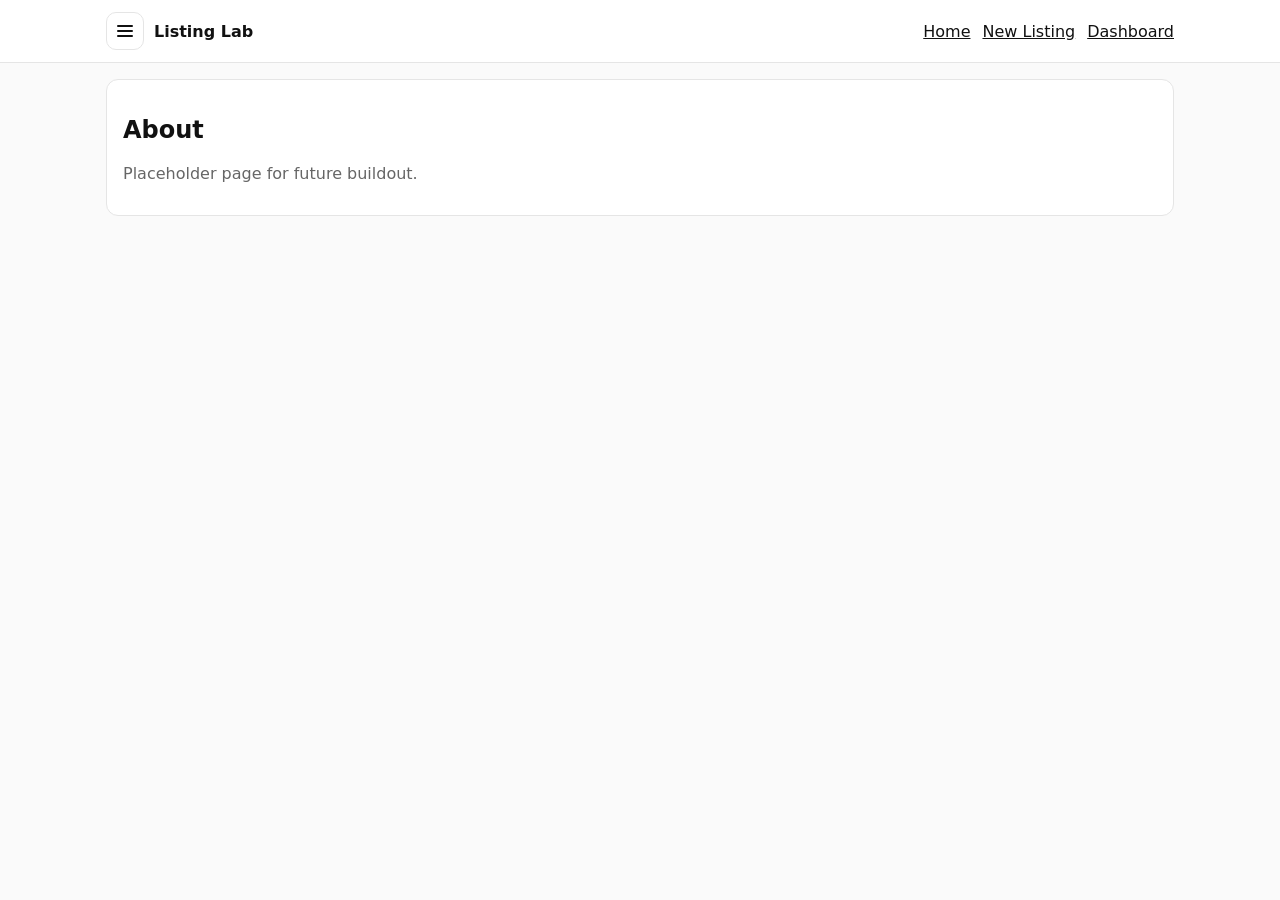
==== about.html @ 0164e8c1 "full website placeholders" ====
<!doctype html>
<html lang="en">
<head>
  <meta charset="utf-8" />
  <meta name="viewport" content="width=device-width,initial-scale=1" />
  <title>About | Listing Lab</title>
  <link rel="stylesheet" href="styles.css" />
</head>
<body>
  <a class="skip-link" href="#main-content">Skip to main content</a>

  <header class="site-header">
    <div class="wrap">
      <div class="row space-between">
        <div class="brand-group">
          <details class="hamburger-menu">
            <summary class="hamburger-trigger" aria-label="Open placeholder pages menu" title="Placeholder pages">
              <span></span><span></span><span></span>
            </summary>
            <div class="hamburger-panel" role="menu" aria-label="Placeholder pages">
              <a role="menuitem" href="about.html">About</a>
              <a role="menuitem" href="features.html">Features</a>
              <a role="menuitem" href="how-it-works.html">How It Works</a>
              <a role="menuitem" href="pricing.html">Pricing</a>
              <a role="menuitem" href="templates.html">Templates</a>
              <a role="menuitem" href="integrations.html">Integrations</a>
            </div>
          </details>
          <a class="site-title" href="index.html">Listing Lab</a>
        </div>
        <nav class="nav" aria-label="Primary">
          <a href="index.html">Home</a>
          <a href="new-listing.html">New Listing</a>
          <a href="dashboard.html">Dashboard</a>
        </nav>
      </div>
    </div>
  </header>

  <main id="main-content" class="wrap">
    <section class="card stack">
      <h1>About</h1>
      <p class="muted">Placeholder page for future buildout.</p>
    </section>
  </main>
</body>
</html>
---- styles.css ----
:root { --border:#e5e5e5; --muted:#666; --bg:#fafafa; }
* { box-sizing: border-box; }
body { font-family: system-ui, Arial, sans-serif; margin:0; background:var(--bg); color:#111; }
a { color: inherit; }
.skip-link {
  position: absolute;
  left: 12px;
  top: -48px;
  background: #111;
  color: #fff;
  padding: 8px 12px;
  border-radius: 8px;
  text-decoration: none;
  z-index: 1000;
}
.skip-link:focus {
  top: 12px;
}
.wrap { max-width: 1100px; margin: 0 auto; padding: 16px; }
.site-header { background:#fff; border-bottom:1px solid var(--border); }
.site-header .wrap { padding-top: 12px; padding-bottom: 12px; }
.brand-group {
  display: flex;
  align-items: center;
  gap: 10px;
}
.hamburger-menu {
  position: relative;
}
.hamburger-trigger {
  list-style: none;
  width: 38px;
  height: 38px;
  border: 1px solid var(--border);
  border-radius: 10px;
  background: #fff;
  display: inline-flex;
  align-items: center;
  justify-content: center;
  gap: 3px;
  flex-direction: column;
  cursor: pointer;
}
.hamburger-trigger::-webkit-details-marker { display: none; }
.hamburger-trigger span {
  display: block;
  width: 16px;
  height: 2px;
  border-radius: 999px;
  background: #111;
}
.hamburger-panel {
  position: absolute;
  top: calc(100% + 8px);
  left: 0;
  min-width: 220px;
  background: #fff;
  border: 1px solid var(--border);
  border-radius: 12px;
  padding: 6px;
  box-shadow: 0 10px 24px rgba(17,17,17,0.12);
  z-index: 20;
}
.hamburger-panel a {
  display: block;
  text-decoration: none;
  padding: 8px 10px;
  border-radius: 8px;
}
.hamburger-panel a:hover {
  background: #f6f6f6;
}
.hamburger-menu[open] .hamburger-trigger {
  border-color: #cfcfcf;
  box-shadow: 0 0 0 3px rgba(17,17,17,0.08);
}
.site-title {
  font-weight: 700;
  text-decoration: none;
}
.nav { display:flex; gap:12px; align-items:center; }
.nav a[aria-current="page"] {
  font-weight: 700;
  text-decoration: underline;
  text-underline-offset: 3px;
}
.row { display:flex; gap:10px; align-items:center; flex-wrap:wrap; }
.space-between { justify-content: space-between; }

.grid-2 { display:grid; grid-template-columns: 1fr 1fr; gap:16px; }
@media (max-width: 900px) { .grid-2 { grid-template-columns: 1fr; } }

.card { background:#fff; border:1px solid var(--border); border-radius:12px; padding:16px; }
.stack > * + * { margin-top: 12px; }
.stack-compact > * + * { margin-top: 8px; }

.listing-workspace { align-items: stretch; }
.workspace-panel {
  display: flex;
  flex-direction: column;
  height: 100%;
}
.workspace-panel h2,
.workspace-panel h3 {
  margin: 0;
}
.panel-header p,
.panel-subhead p {
  margin: 4px 0 0;
}
.panel-status {
  margin-top: 12px;
  margin-bottom: 12px;
}
.panel-subhead {
  margin-top: 12px;
  margin-bottom: 8px;
}
.workspace-panel-preview .preview {
  min-height: 160px;
}
.preview-actions {
  margin-top: auto;
  padding-top: 12px;
}

label { display:block; font-weight: 600; }
input, select, textarea {
  width: 100%; padding: 10px; margin-top: 6px;
  border:1px solid var(--border); border-radius:10px; font: inherit;
  background:#fff;
}
textarea { resize: vertical; }
input:focus-visible, select:focus-visible, textarea:focus-visible {
  outline: none;
  border-color: #111;
  box-shadow: 0 0 0 3px rgba(17,17,17,0.14);
}

.btn {
  display:inline-block; padding:10px 12px; border-radius:10px;
  border:1px solid #111; background:#111; color:#fff; text-decoration:none;
  cursor:pointer; font-weight:600;
  transition: background-color 120ms ease, border-color 120ms ease,
    color 120ms ease, box-shadow 120ms ease, transform 120ms ease;
}
.btn-primary-cta {
  padding: 14px 20px;
  font-size: 1rem;
  font-weight: 700;
  box-shadow: 0 10px 22px rgba(17,17,17,0.2);
  transform: translateY(-1px);
}
.btn-primary-cta:hover {
  background: #000;
  border-color: #000;
  box-shadow: 0 12px 26px rgba(17,17,17,0.24);
  transform: translateY(-2px);
}
.btn-secondary {
  background:#fff;
  color:#222;
  border-color: var(--border);
  box-shadow: none;
}
.btn-secondary:hover {
  background: #f4f4f4;
  border-color: #cfcfcf;
}
.btn:focus-visible {
  outline: none;
  box-shadow: 0 0 0 3px rgba(17,17,17,0.14), 0 0 0 6px rgba(17,17,17,0.28);
}
.btn-primary-cta:focus-visible {
  box-shadow: 0 0 0 3px rgba(17,17,17,0.16), 0 0 0 6px rgba(17,17,17,0.3),
    0 10px 22px rgba(17,17,17,0.2);
}
a:focus-visible {
  outline: 2px solid #111;
  outline-offset: 3px;
  border-radius: 4px;
}
.hamburger-trigger:focus-visible {
  outline: 2px solid #111;
  outline-offset: 3px;
}

.link-btn {
  background:none; border:none; color:#111; text-decoration: underline;
  cursor:pointer; padding:0; font: inherit;
}
.link-btn:focus-visible {
  outline: 2px solid #111;
  outline-offset: 3px;
  border-radius: 4px;
}

.muted { color: var(--muted); }
.small { font-size: 0.9rem; }
.sr-only {
  position: absolute;
  width: 1px;
  height: 1px;
  padding: 0;
  margin: -1px;
  overflow: hidden;
  clip: rect(0, 0, 0, 0);
  white-space: nowrap;
  border: 0;
}

.error { color:#b00020; font-weight:600; min-height: 1.2em; }
.panel-status .error { margin: 0; }
.panel-status [role="status"] { margin: 0; }

.preview {
  background:#0b0b0b; color:#f2f2f2;
  padding:12px; border-radius:12px;
  overflow:auto; min-height: 220px;
}
.listing-concept {
  background:#fff;
  border:1px solid var(--border);
  border-radius:12px;
  padding:10px;
  margin-bottom: 12px;
}
.listing-photo-placeholder {
  width: 100%;
  aspect-ratio: 16 / 10;
  border:1px dashed #bbb;
  border-radius:12px;
  background:
    linear-gradient(135deg, #f7f7f7 0%, #ececec 100%);
  display:flex;
  flex-direction:column;
  align-items:center;
  justify-content:center;
  gap:6px;
  text-align:center;
  padding:12px;
}
.listing-photo-initials {
  display:inline-flex;
  align-items:center;
  justify-content:center;
  min-width: 54px;
  height: 54px;
  padding: 0 12px;
  border-radius: 999px;
  background:#111;
  color:#fff;
  font-weight:700;
  letter-spacing: 0.04em;
}
.listing-card-title {
  font-weight:700;
  margin: 8px 0 0;
}
.listing-card-price {
  font-weight:700;
  font-size: 1.05rem;
  margin: 0;
}

.meter, .hint {
  background:#f6f6f6; border:1px solid var(--border);
  border-radius:12px; padding:10px;
}
.grow { flex: 1; min-width: 220px; }

table { width:100%; border-collapse: collapse; }
th, td { border-bottom:1px solid var(--border); padding: 10px; text-align:left; vertical-align: top; }
thead th { background:#f6f6f6; }

@media (prefers-reduced-motion: reduce) {
  * {
    transition: none !important;
    scroll-behavior: auto !important;
  }
}
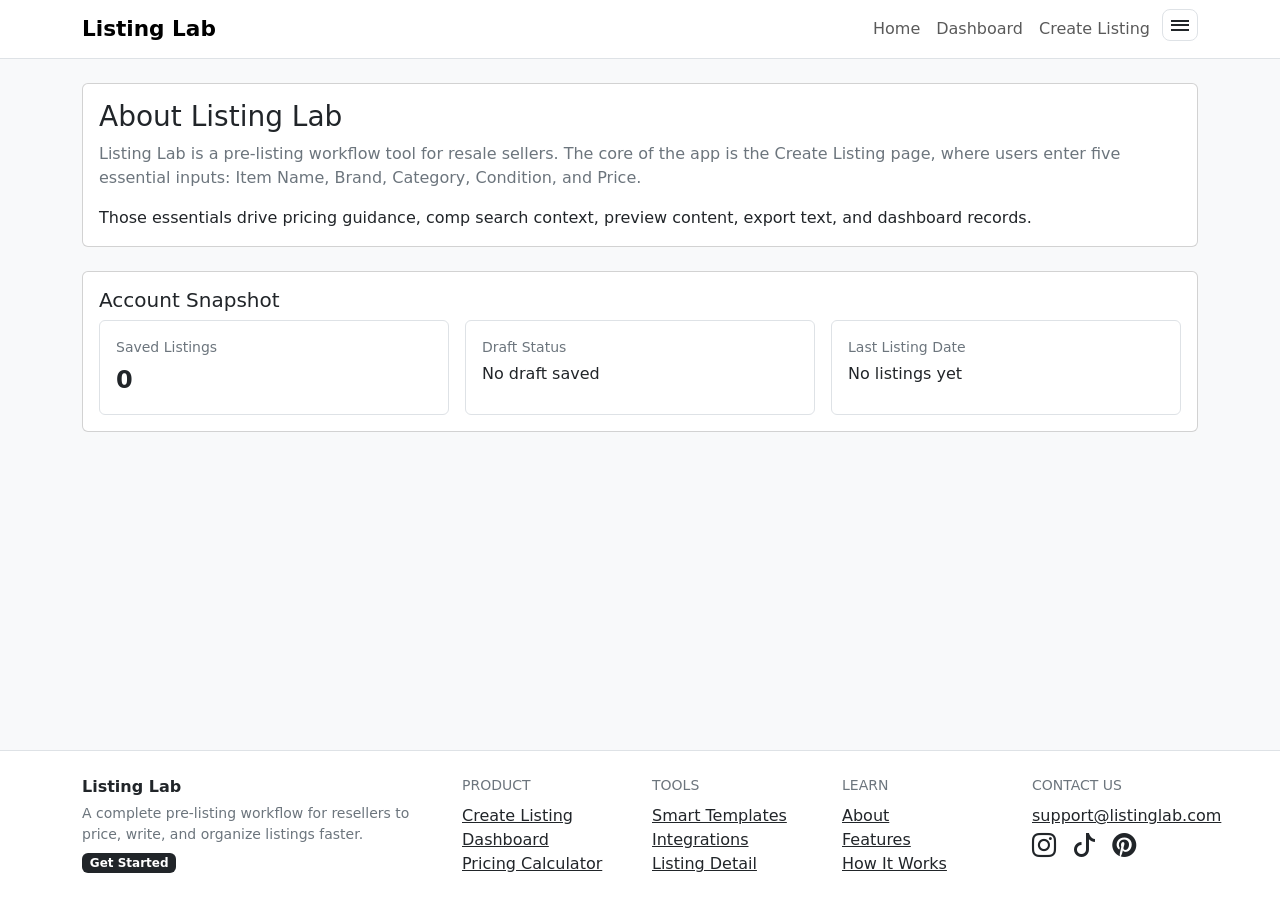
==== commit c7958a77: "functional prototype" ====
--- a/about.html
+++ b/about.html
@@ -2,46 +2,145 @@
 <html lang="en">
 <head>
   <meta charset="utf-8" />
-  <meta name="viewport" content="width=device-width,initial-scale=1" />
+  <meta name="viewport" content="width=device-width, initial-scale=1" />
   <title>About | Listing Lab</title>
+  <link
+    href="https://cdn.jsdelivr.net/npm/bootstrap@5.3.3/dist/css/bootstrap.min.css"
+    rel="stylesheet"
+    integrity="sha384-QWTKZyjpPEjISv5WaRU9OFeRpok6YctnYmDr5pNlyT2bRjXh0JMhjY6hW+ALEwIH"
+    crossorigin="anonymous"
+  />
+  <link rel="stylesheet" href="https://cdn.jsdelivr.net/npm/bootstrap-icons@1.11.3/font/bootstrap-icons.min.css" />
   <link rel="stylesheet" href="styles.css" />
 </head>
 <body>
   <a class="skip-link" href="#main-content">Skip to main content</a>
 
-  <header class="site-header">
-    <div class="wrap">
-      <div class="row space-between">
-        <div class="brand-group">
-          <details class="hamburger-menu">
-            <summary class="hamburger-trigger" aria-label="Open placeholder pages menu" title="Placeholder pages">
-              <span></span><span></span><span></span>
-            </summary>
-            <div class="hamburger-panel" role="menu" aria-label="Placeholder pages">
-              <a role="menuitem" href="about.html">About</a>
-              <a role="menuitem" href="features.html">Features</a>
-              <a role="menuitem" href="how-it-works.html">How It Works</a>
-              <a role="menuitem" href="pricing.html">Pricing</a>
-              <a role="menuitem" href="templates.html">Templates</a>
-              <a role="menuitem" href="integrations.html">Integrations</a>
-            </div>
-          </details>
-          <a class="site-title" href="index.html">Listing Lab</a>
-        </div>
-        <nav class="nav" aria-label="Primary">
-          <a href="index.html">Home</a>
-          <a href="new-listing.html">New Listing</a>
-          <a href="dashboard.html">Dashboard</a>
-        </nav>
+  <nav class="navbar navbar-expand-lg bg-white border-bottom sticky-top">
+    <div class="container">
+      <a class="navbar-brand fw-semibold" href="index.html">Listing Lab</a>
+      <button
+        class="navbar-toggler"
+        type="button"
+        data-bs-toggle="collapse"
+        data-bs-target="#primaryNav"
+        aria-controls="primaryNav"
+        aria-expanded="false"
+        aria-label="Toggle navigation"
+      >
+        <span class="navbar-toggler-icon"></span>
+      </button>
+      <div class="collapse navbar-collapse" id="primaryNav">
+        <ul class="navbar-nav ms-auto mb-2 mb-lg-0">
+          <li class="nav-item"><a class="nav-link" href="index.html">Home</a></li>
+          <li class="nav-item"><a class="nav-link" href="dashboard.html">Dashboard</a></li>
+          <li class="nav-item"><a class="nav-link" href="new-listing.html">Create Listing</a></li>
+          <li class="nav-item dropdown">
+            <a class="nav-link dropdown-toggle menu-toggle active" href="#" role="button" data-bs-toggle="dropdown" aria-expanded="false" aria-label="Open menu" title="Menu">&#9776;</a>
+            <ul class="dropdown-menu dropdown-menu-end">
+              <li><a class="dropdown-item active" href="about.html">About</a></li>
+              <li><a class="dropdown-item" href="features.html">Features</a></li>
+              <li><a class="dropdown-item" href="how-it-works.html">How It Works</a></li>
+              <li><a class="dropdown-item" href="pricing.html">Pricing</a></li>
+              <li><a class="dropdown-item" href="templates.html">Templates</a></li>
+              <li><a class="dropdown-item" href="integrations.html">Integrations</a></li>
+            </ul>
+          </li>
+        </ul>
       </div>
     </div>
-  </header>
+  </nav>
 
-  <main id="main-content" class="wrap">
-    <section class="card stack">
-      <h1>About</h1>
-      <p class="muted">Placeholder page for future buildout.</p>
+  <main id="main-content" class="container py-4">
+    <section class="card mb-4">
+      <div class="card-body">
+        <h1 class="h3">About Listing Lab</h1>
+        <p class="text-secondary mb-3">
+          Listing Lab is a pre-listing workflow tool for resale sellers. The core of the app is the Create Listing page,
+          where users enter five essential inputs: Item Name, Brand, Category, Condition, and Price.
+        </p>
+        <p class="mb-0">
+          Those essentials drive pricing guidance, comp search context, preview content, export text, and dashboard records.
+        </p>
+      </div>
+    </section>
+
+    <section class="card">
+      <div class="card-body">
+        <h2 class="h5">Account Snapshot</h2>
+        <div class="row g-3">
+          <div class="col-12 col-md-4">
+            <div class="border rounded p-3 h-100">
+              <p class="small text-secondary mb-1">Saved Listings</p>
+              <p id="aboutListingCount" class="fs-4 fw-semibold mb-0">0</p>
+            </div>
+          </div>
+          <div class="col-12 col-md-4">
+            <div class="border rounded p-3 h-100">
+              <p class="small text-secondary mb-1">Draft Status</p>
+              <p id="aboutDraftStatus" class="mb-0">No draft saved</p>
+            </div>
+          </div>
+          <div class="col-12 col-md-4">
+            <div class="border rounded p-3 h-100">
+              <p class="small text-secondary mb-1">Last Listing Date</p>
+              <p id="aboutLastSaved" class="mb-0">No listings yet</p>
+            </div>
+          </div>
+        </div>
+      </div>
     </section>
   </main>
+
+  <footer class="border-top bg-white py-4 mt-4">
+    <div class="container">
+      <div class="row g-4">
+        <div class="col-12 col-lg-4">
+          <p class="fw-semibold mb-1">Listing Lab</p>
+          <p class="small text-secondary mb-0">A complete pre-listing workflow for resellers to price, write, and organize listings faster.</p>
+          <a class="badge text-bg-dark mt-2 text-decoration-none" href="new-listing.html">Get Started</a>
+        </div>
+        <div class="col-6 col-lg-2">
+          <p class="small text-uppercase text-secondary mb-2">Product</p>
+          <ul class="list-unstyled mb-0">
+            <li><a href="new-listing.html">Create Listing</a></li>
+            <li><a href="dashboard.html">Dashboard</a></li>
+            <li><a href="pricing.html">Pricing Calculator</a></li>
+          </ul>
+        </div>
+        <div class="col-6 col-lg-2">
+          <p class="small text-uppercase text-secondary mb-2">Tools</p>
+          <ul class="list-unstyled mb-0">
+            <li><a href="templates.html">Smart Templates</a></li>
+            <li><a href="integrations.html">Integrations</a></li>
+            <li><a href="listing.html">Listing Detail</a></li>
+          </ul>
+        </div>
+        <div class="col-6 col-lg-2">
+          <p class="small text-uppercase text-secondary mb-2">Learn</p>
+          <ul class="list-unstyled mb-0">
+            <li><a href="about.html">About</a></li>
+            <li><a href="features.html">Features</a></li>
+            <li><a href="how-it-works.html">How It Works</a></li>
+          </ul>
+        </div>
+        <div class="col-6 col-lg-2">
+          <p class="small text-uppercase text-secondary mb-2">Contact Us</p>
+          <ul class="list-unstyled mb-0">
+            <li><a href="mailto:support@listinglab.com">support@listinglab.com</a></li>
+            <li class="fs-4" aria-label="Social media icons (not linked)"><span class="me-3" title="Instagram" aria-label="Instagram"><i class="bi bi-instagram"></i></span><span class="me-3" title="TikTok" aria-label="TikTok"><i class="bi bi-tiktok"></i></span><span title="Pinterest" aria-label="Pinterest"><i class="bi bi-pinterest"></i></span></li>
+          </ul>
+        </div>
+      </div>
+    </div>
+  </footer>
+
+  <script
+    src="https://cdn.jsdelivr.net/npm/bootstrap@5.3.3/dist/js/bootstrap.bundle.min.js"
+    integrity="sha384-YvpcrYf0tY3lHB60NNkmXc5s9fDVZLESaAA55NDzOxhy9GkcIdslK1eN7N6jIeHz"
+    crossorigin="anonymous"
+  ></script>
+  <script src="config.js"></script>
+  <script src="script.js"></script>
 </body>
 </html>
--- a/styles.css
+++ b/styles.css
@@ -1,281 +1,170 @@
-:root { --border:#e5e5e5; --muted:#666; --bg:#fafafa; }
-* { box-sizing: border-box; }
-body { font-family: system-ui, Arial, sans-serif; margin:0; background:var(--bg); color:#111; }
-a { color: inherit; }
+* {
+  box-sizing: border-box;
+}
+
+html,
+body {
+  height: 100%;
+}
+
+:root {
+  --bs-primary: #212529;
+  --bs-primary-rgb: 33, 37, 41;
+  --bs-link-color: #212529;
+  --bs-link-hover-color: #000000;
+  --bs-focus-ring-color: rgba(33, 37, 41, 0.25);
+}
+
+body {
+  display: flex;
+  flex-direction: column;
+  min-height: 100vh;
+  background: #f8f9fa;
+  color: #212529;
+}
+
+main {
+  flex: 1 0 auto;
+}
+
+body > footer {
+  margin-top: auto !important;
+}
+
+a {
+  color: #212529;
+}
+
+a:hover {
+  color: #000000;
+}
+
 .skip-link {
   position: absolute;
   left: 12px;
   top: -48px;
+  z-index: 1050;
+  padding: 0.5rem 0.75rem;
   background: #111;
   color: #fff;
-  padding: 8px 12px;
-  border-radius: 8px;
   text-decoration: none;
-  z-index: 1000;
+  border-radius: 0.5rem;
 }
+
 .skip-link:focus {
   top: 12px;
 }
-.wrap { max-width: 1100px; margin: 0 auto; padding: 16px; }
-.site-header { background:#fff; border-bottom:1px solid var(--border); }
-.site-header .wrap { padding-top: 12px; padding-bottom: 12px; }
-.brand-group {
+
+.placeholder-photo {
+  width: 100%;
+  aspect-ratio: 4 / 3;
+  border: 1px dashed #adb5bd;
+  border-radius: 0.75rem;
+  background: linear-gradient(135deg, #f8f9fa 0%, #e9ecef 100%);
   display: flex;
   align-items: center;
-  gap: 10px;
+  justify-content: center;
+  overflow: hidden;
 }
-.hamburger-menu {
-  position: relative;
+
+.placeholder-photo img {
+  width: 100%;
+  height: 100%;
+  object-fit: cover;
 }
-.hamburger-trigger {
-  list-style: none;
-  width: 38px;
-  height: 38px;
-  border: 1px solid var(--border);
-  border-radius: 10px;
-  background: #fff;
+
+.placeholder-photo.has-image .preview-initials {
+  display: none;
+}
+
+.preview-initials {
   display: inline-flex;
   align-items: center;
   justify-content: center;
-  gap: 3px;
-  flex-direction: column;
-  cursor: pointer;
+  min-width: 56px;
+  height: 56px;
+  border-radius: 999px;
+  font-weight: 700;
+  background: #212529;
+  color: #fff;
 }
-.hamburger-trigger::-webkit-details-marker { display: none; }
-.hamburger-trigger span {
-  display: block;
-  width: 16px;
-  height: 2px;
-  border-radius: 999px;
-  background: #111;
+
+.preview-photo-grid {
+  display: grid;
+  grid-template-columns: 1fr;
+  gap: 0.5rem;
 }
-.hamburger-panel {
-  position: absolute;
-  top: calc(100% + 8px);
-  left: 0;
-  min-width: 220px;
-  background: #fff;
-  border: 1px solid var(--border);
-  border-radius: 12px;
-  padding: 6px;
-  box-shadow: 0 10px 24px rgba(17,17,17,0.12);
-  z-index: 20;
+
+@media (min-width: 768px) {
+  .preview-photo-grid {
+    grid-template-columns: repeat(3, minmax(0, 1fr));
+  }
 }
-.hamburger-panel a {
-  display: block;
-  text-decoration: none;
-  padding: 8px 10px;
-  border-radius: 8px;
+
+pre {
+  white-space: pre-wrap;
+  word-break: break-word;
 }
-.hamburger-panel a:hover {
-  background: #f6f6f6;
+
+.progress-bar {
+  background-color: #212529;
 }
-.hamburger-menu[open] .hamburger-trigger {
-  border-color: #cfcfcf;
-  box-shadow: 0 0 0 3px rgba(17,17,17,0.08);
+
+#completenessBarTrack {
+  height: 1.05rem;
+  border: 1px solid #dee2e6;
+  background-color: #f1f3f5;
 }
-.site-title {
-  font-weight: 700;
+
+.navbar .nav-link.active,
+.navbar .nav-link.show,
+.navbar .nav-link[aria-current="page"] {
+  color: #000000 !important;
+}
+
+.navbar .dropdown-item.active,
+.navbar .dropdown-item:active {
+  color: #000000;
+  background-color: #e9ecef;
+}
+
+.navbar .navbar-brand {
+  font-size: 1.35rem;
+}
+
+.navbar .menu-toggle {
+  position: relative;
+  display: inline-flex;
+  align-items: center;
+  justify-content: center;
+  width: 2.25rem;
+  height: 2rem;
+  font-size: 0;
+  line-height: 1;
+  color: transparent;
+  border: 1px solid #dee2e6;
+  border-radius: 0.5rem;
+  padding: 0;
+  margin-left: 0.25rem;
   text-decoration: none;
 }
-.nav { display:flex; gap:12px; align-items:center; }
-.nav a[aria-current="page"] {
-  font-weight: 700;
-  text-decoration: underline;
-  text-underline-offset: 3px;
-}
-.row { display:flex; gap:10px; align-items:center; flex-wrap:wrap; }
-.space-between { justify-content: space-between; }
 
-.grid-2 { display:grid; grid-template-columns: 1fr 1fr; gap:16px; }
-@media (max-width: 900px) { .grid-2 { grid-template-columns: 1fr; } }
-
-.card { background:#fff; border:1px solid var(--border); border-radius:12px; padding:16px; }
-.stack > * + * { margin-top: 12px; }
-.stack-compact > * + * { margin-top: 8px; }
-
-.listing-workspace { align-items: stretch; }
-.workspace-panel {
-  display: flex;
-  flex-direction: column;
-  height: 100%;
-}
-.workspace-panel h2,
-.workspace-panel h3 {
-  margin: 0;
-}
-.panel-header p,
-.panel-subhead p {
-  margin: 4px 0 0;
-}
-.panel-status {
-  margin-top: 12px;
-  margin-bottom: 12px;
-}
-.panel-subhead {
-  margin-top: 12px;
-  margin-bottom: 8px;
-}
-.workspace-panel-preview .preview {
-  min-height: 160px;
-}
-.preview-actions {
-  margin-top: auto;
-  padding-top: 12px;
+.navbar .menu-toggle::before {
+  content: "";
+  display: block;
+  width: 1.2rem;
+  height: 0.7rem;
+  border-top: 2px solid #212529;
+  border-bottom: 2px solid #212529;
+  background: linear-gradient(#212529, #212529) center / 100% 2px no-repeat;
 }
 
-label { display:block; font-weight: 600; }
-input, select, textarea {
-  width: 100%; padding: 10px; margin-top: 6px;
-  border:1px solid var(--border); border-radius:10px; font: inherit;
-  background:#fff;
-}
-textarea { resize: vertical; }
-input:focus-visible, select:focus-visible, textarea:focus-visible {
-  outline: none;
-  border-color: #111;
-  box-shadow: 0 0 0 3px rgba(17,17,17,0.14);
+.navbar .menu-toggle:hover,
+.navbar .menu-toggle:focus {
+  background-color: #f1f3f5;
+  border-color: #ced4da;
 }
 
-.btn {
-  display:inline-block; padding:10px 12px; border-radius:10px;
-  border:1px solid #111; background:#111; color:#fff; text-decoration:none;
-  cursor:pointer; font-weight:600;
-  transition: background-color 120ms ease, border-color 120ms ease,
-    color 120ms ease, box-shadow 120ms ease, transform 120ms ease;
+.navbar .menu-toggle::after {
+  display: none;
 }
-.btn-primary-cta {
-  padding: 14px 20px;
-  font-size: 1rem;
-  font-weight: 700;
-  box-shadow: 0 10px 22px rgba(17,17,17,0.2);
-  transform: translateY(-1px);
-}
-.btn-primary-cta:hover {
-  background: #000;
-  border-color: #000;
-  box-shadow: 0 12px 26px rgba(17,17,17,0.24);
-  transform: translateY(-2px);
-}
-.btn-secondary {
-  background:#fff;
-  color:#222;
-  border-color: var(--border);
-  box-shadow: none;
-}
-.btn-secondary:hover {
-  background: #f4f4f4;
-  border-color: #cfcfcf;
-}
-.btn:focus-visible {
-  outline: none;
-  box-shadow: 0 0 0 3px rgba(17,17,17,0.14), 0 0 0 6px rgba(17,17,17,0.28);
-}
-.btn-primary-cta:focus-visible {
-  box-shadow: 0 0 0 3px rgba(17,17,17,0.16), 0 0 0 6px rgba(17,17,17,0.3),
-    0 10px 22px rgba(17,17,17,0.2);
-}
-a:focus-visible {
-  outline: 2px solid #111;
-  outline-offset: 3px;
-  border-radius: 4px;
-}
-.hamburger-trigger:focus-visible {
-  outline: 2px solid #111;
-  outline-offset: 3px;
-}
-
-.link-btn {
-  background:none; border:none; color:#111; text-decoration: underline;
-  cursor:pointer; padding:0; font: inherit;
-}
-.link-btn:focus-visible {
-  outline: 2px solid #111;
-  outline-offset: 3px;
-  border-radius: 4px;
-}
-
-.muted { color: var(--muted); }
-.small { font-size: 0.9rem; }
-.sr-only {
-  position: absolute;
-  width: 1px;
-  height: 1px;
-  padding: 0;
-  margin: -1px;
-  overflow: hidden;
-  clip: rect(0, 0, 0, 0);
-  white-space: nowrap;
-  border: 0;
-}
-
-.error { color:#b00020; font-weight:600; min-height: 1.2em; }
-.panel-status .error { margin: 0; }
-.panel-status [role="status"] { margin: 0; }
-
-.preview {
-  background:#0b0b0b; color:#f2f2f2;
-  padding:12px; border-radius:12px;
-  overflow:auto; min-height: 220px;
-}
-.listing-concept {
-  background:#fff;
-  border:1px solid var(--border);
-  border-radius:12px;
-  padding:10px;
-  margin-bottom: 12px;
-}
-.listing-photo-placeholder {
-  width: 100%;
-  aspect-ratio: 16 / 10;
-  border:1px dashed #bbb;
-  border-radius:12px;
-  background:
-    linear-gradient(135deg, #f7f7f7 0%, #ececec 100%);
-  display:flex;
-  flex-direction:column;
-  align-items:center;
-  justify-content:center;
-  gap:6px;
-  text-align:center;
-  padding:12px;
-}
-.listing-photo-initials {
-  display:inline-flex;
-  align-items:center;
-  justify-content:center;
-  min-width: 54px;
-  height: 54px;
-  padding: 0 12px;
-  border-radius: 999px;
-  background:#111;
-  color:#fff;
-  font-weight:700;
-  letter-spacing: 0.04em;
-}
-.listing-card-title {
-  font-weight:700;
-  margin: 8px 0 0;
-}
-.listing-card-price {
-  font-weight:700;
-  font-size: 1.05rem;
-  margin: 0;
-}
-
-.meter, .hint {
-  background:#f6f6f6; border:1px solid var(--border);
-  border-radius:12px; padding:10px;
-}
-.grow { flex: 1; min-width: 220px; }
-
-table { width:100%; border-collapse: collapse; }
-th, td { border-bottom:1px solid var(--border); padding: 10px; text-align:left; vertical-align: top; }
-thead th { background:#f6f6f6; }
-
-@media (prefers-reduced-motion: reduce) {
-  * {
-    transition: none !important;
-    scroll-behavior: auto !important;
-  }
-}
